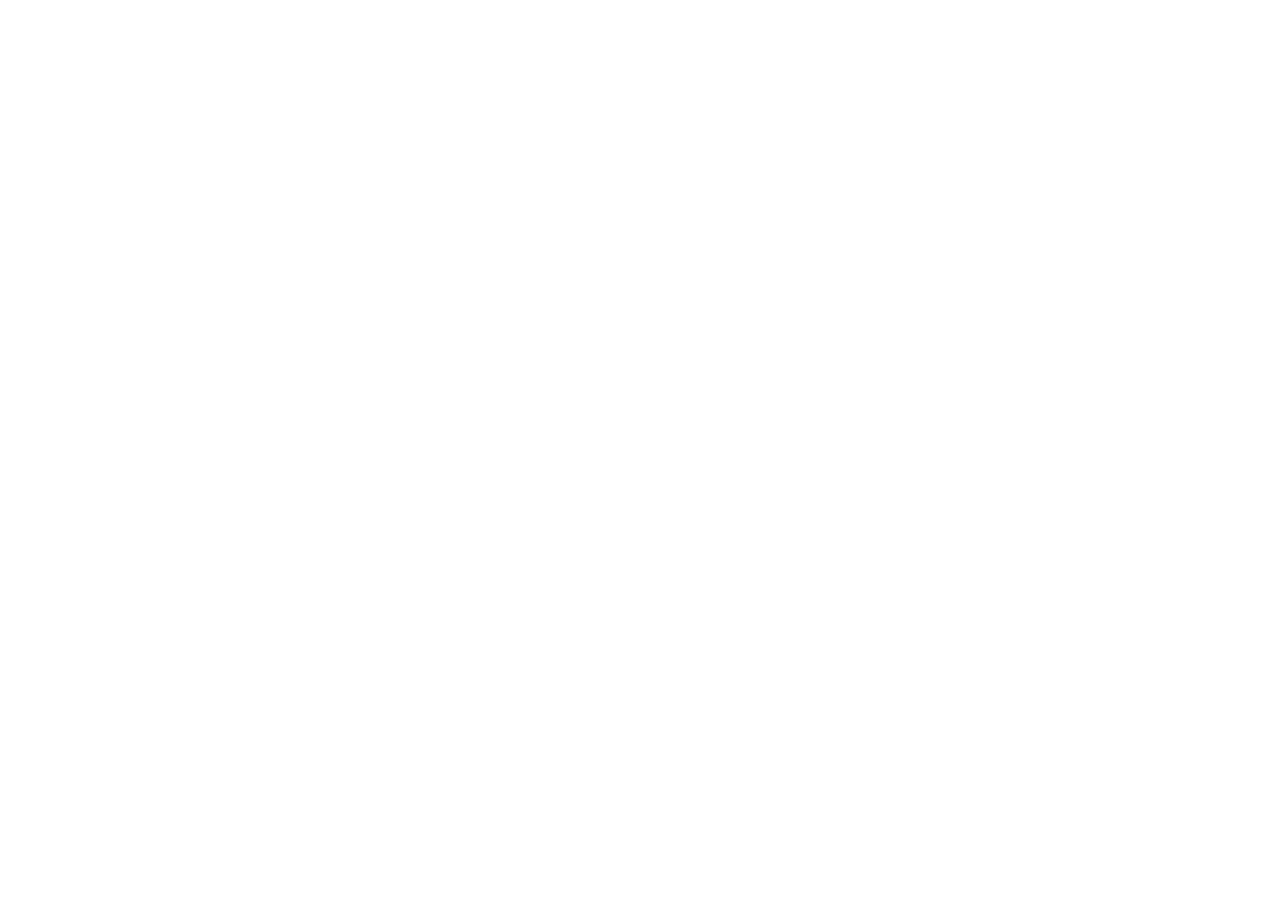
==== login.html @ 06f72ca2 "first commit" ====
<!DOCTYPE html>
<html lang="en">
<head>
    <meta charset="UTF-8">
    <meta name="viewport" content="width=device-width, initial-scale=1.0">
    <title>BTS Band</title>
</head>
<body>
    
</body>
</html>
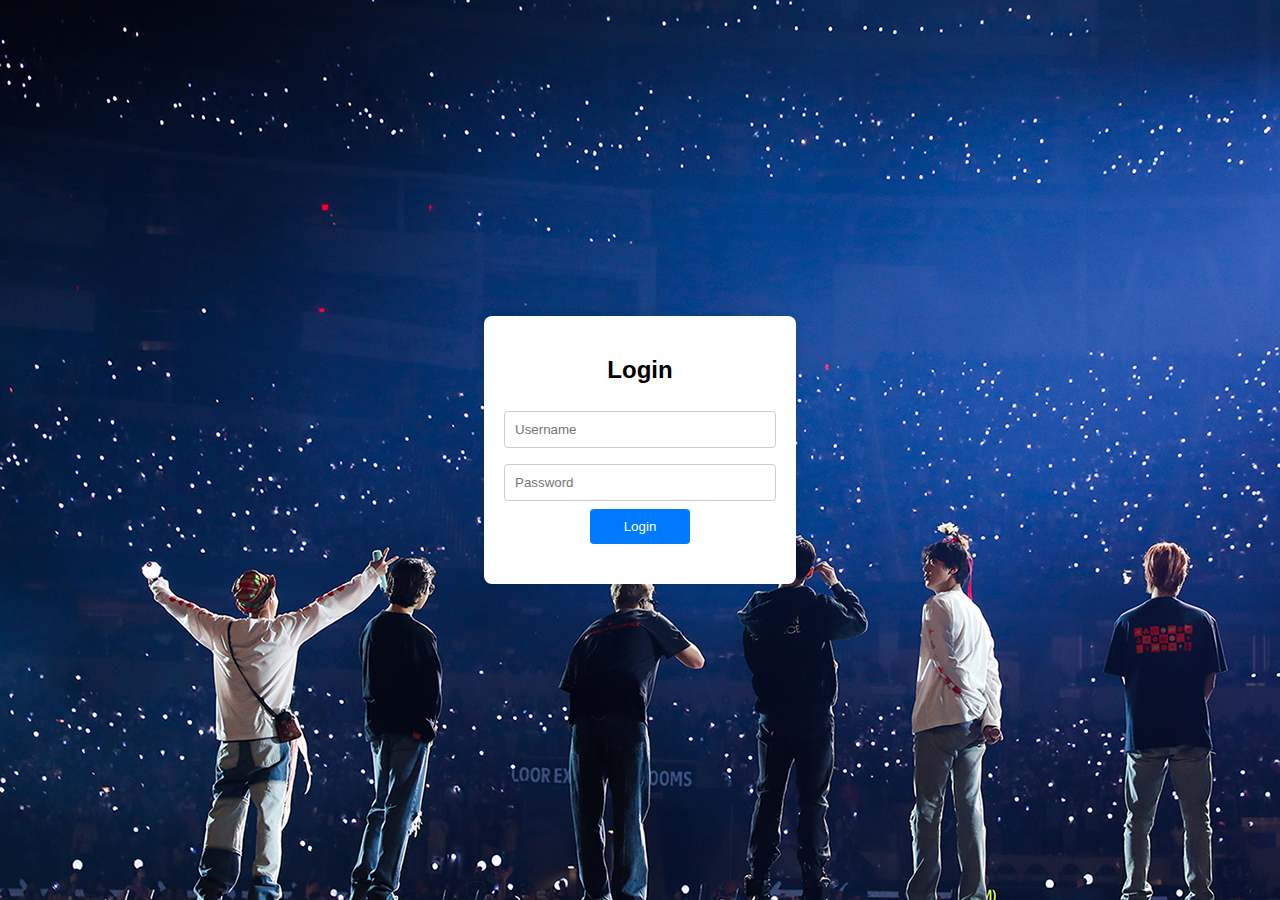
==== commit 492b7298: "add cart" ====
--- a/login.html
+++ b/login.html
@@ -1,11 +1,25 @@
 <!DOCTYPE html>
 <html lang="en">
 <head>
-    <meta charset="UTF-8">
-    <meta name="viewport" content="width=device-width, initial-scale=1.0">
-    <title>BTS Band</title>
+  <meta charset="UTF-8">
+  <title>Login and Signup</title>
+  <link rel="stylesheet" href="styles.css">
+  <style>
+    body{
+      background-image: url('BTS_login_bkg01.jpg');
+      background-position: 0%;
+    }
+  </style>
 </head>
 <body>
-    
+  <div class="container">
+    <form id="loginForm">
+      <h2>Login</h2>
+      <input type="text" id="loginUsername" placeholder="Username" required>
+      <input type="password" id="loginPassword" placeholder="Password" required>
+      <button type="submit">Login</button>
+    </form>
+  </div>
+  <script src="script.js"></script>
 </body>
-</html>+</html>
--- a/styles.css
+++ b/styles.css
@@ -0,0 +1,46 @@
+body {
+    font-family: Arial, sans-serif;
+    background-color: #f4f4f4;
+    margin: 0;
+    display: flex;
+    justify-content: center;
+    align-items: center;
+    height: 100vh;
+  }
+  
+  .container {
+    background-color: #fff;
+    padding: 20px;
+    border-radius: 8px;
+    box-shadow: 0 0 10px rgba(0, 0, 0, 0.1);
+  }
+  
+  form {
+    display: flex;
+    flex-direction: column;
+    align-items: center;
+    margin-bottom: 20px;
+  }
+  
+  input {
+    width: 250px;
+    margin: 8px 0;
+    padding: 10px;
+    border-radius: 4px;
+    border: 1px solid #ccc;
+  }
+  
+  button {
+    width: 100px;
+    padding: 10px;
+    border: none;
+    border-radius: 4px;
+    background-color: #007bff;
+    color: #fff;
+    cursor: pointer;
+  }
+  
+  button:hover {
+    background-color: #0056b3;
+  }
+  